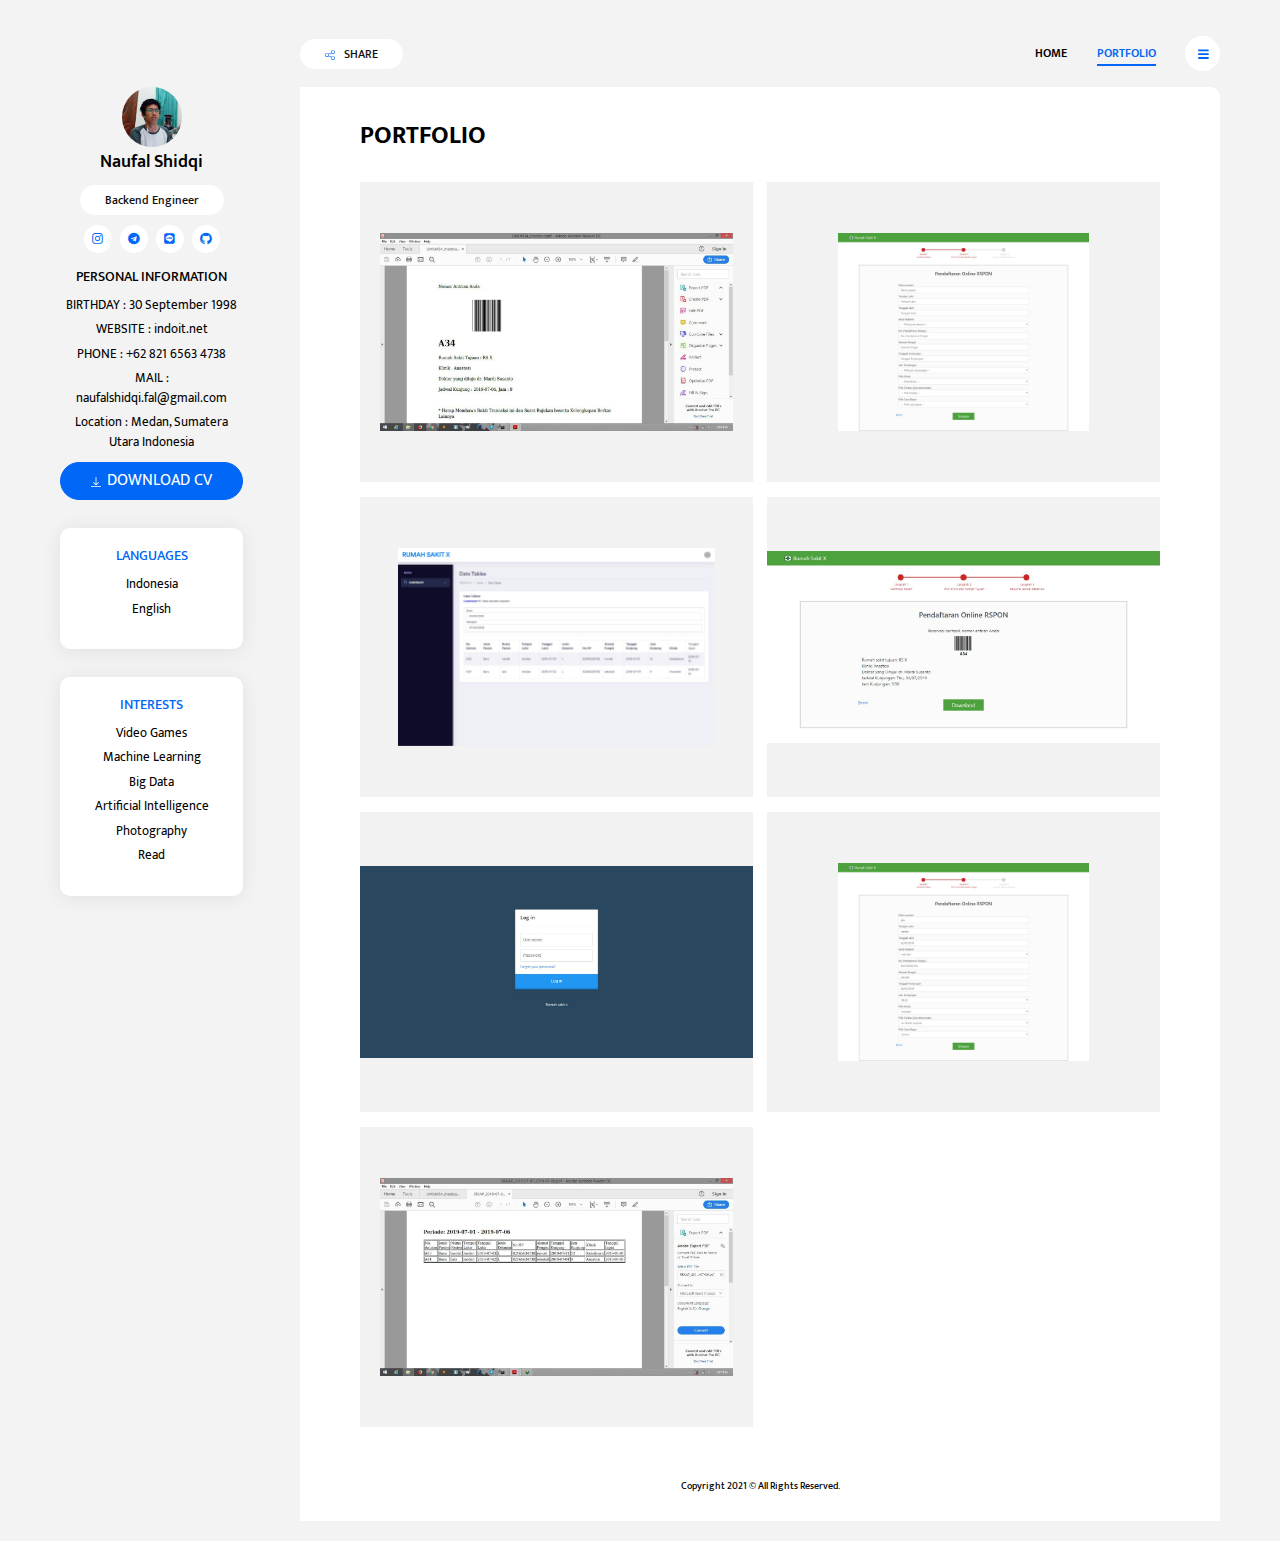
==== portfolio.html @ 2af05e0b "update" ====
<!DOCTYPE html>
<html lang="en">

<head>
    <meta charset="UTF-8">
    <meta name="viewport" content="width=device-width, initial-scale=1.0">
    <meta http-equiv="X-UA-Compatible" content="ie=edge">
    <title>Naufal Shidqi :: Portfolio</title>
    <link href="https://fonts.googleapis.com/css?family=Mukta:300,400,500,600,700&display=swap" rel="stylesheet">
    <link rel="stylesheet" href="assets/vendors/@fortawesome/fontawesome-free/css/all.min.css">
    <link rel="stylesheet" href="assets/css/live-resume.css">
</head>

<body>
    <header>
        <button class="btn btn-white btn-share ml-auto mr-3 ml-md-0 mr-md-auto"><img src="assets/images/share.svg" alt="share" class="btn-img">
            SHARE</button>
        <nav class="collapsible-nav" id="collapsible-nav">
            <a href="index.html" class="nav-link">HOME</a>
            <a href="portfolio.html" class="nav-link active">PORTFOLIO</a>
        </nav>
        <button class="btn btn-menu-toggle btn-white rounded-circle" data-toggle="collapsible-nav"
            data-target="collapsible-nav"><img src="assets/images/hamburger.svg" alt="hamburger"></button>
    </header>
    <div class="content-wrapper">
        <aside>
            <div class="profile-img-wrapper">
                <img src="assets/images/Profile.png" alt="profile">
            </div>
            <h1 class="profile-name">Naufal Shidqi</h1>
            <div class="text-center">
                <span class="badge badge-white badge-pill profile-designation">Backend Engineer</span>
            </div>
            <nav class="social-links">
                <a href="https://www.instagram.com/andbukanad/" class="social-link"><i class="fab fa-instagram"></i></a>
                <a href="https://t.me/andbukanad" class="social-link"><i class="fab fa-telegram"></i></a>
                <a href="https://line.me/ti/p/~.fal" class="social-link"><i class="fab fa-line"></i></a>
                <a href="https://github.com/echobots" class="social-link"><i class="fab fa-github"></i></a>
            </nav>
            <div class="widget">
                <h5 class="widget-title">personal information</h5>
                <div class="widget-content">
                    <p>BIRTHDAY : 30 September 1998</p>
                    <p>WEBSITE : indoit.net</p>
                    <p>PHONE : +62 821 6563 4738</p>
                    <p>MAIL : naufalshidqi.fal@gmail.com</p>
                    <p>Location : Medan, Sumatera Utara Indonesia</p>
                    <button class="btn btn-download-cv btn-primary rounded-pill"> <img src="assets/images/download.svg" alt="download"
                        class="btn-img">DOWNLOAD CV </button>
                </div>
            </div>
            <div class="widget card">
                <div class="card-body">
                    <div class="widget-content">
                        <h5 class="widget-title card-title">LANGUAGES</h5>
                        <p>Indonesia</p>
                        <p>English</p>
                    </div>
                </div>
            </div>
            <div class="widget card">
                <div class="card-body">
                    <div class="widget-content">
                        <h5 class="widget-title card-title">INTERESTS</h5>
                        <p>Video Games</p>
                        <p>Machine Learning</p>
                        <p>Big Data</p>
                        <p>Artificial Intelligence</p>
                        <p>Photography</p>
                        <p>Read</p>
                    </div>
                </div>
            </div>
        </aside>
        <main>
            <section class="portfolio-section">
                <h2 class="section-title">PORTFOLIO</h2>
                
                <div class="portfolio-wrapper">
                    <figure class="portfolio-item hover-box">
                        <img src="assets/images/portofolio rs (1).jpg" alt="project" class="portfolio-item-img">
                    </figure>
                    <figure class="portfolio-item hover-box">
                        <img src="assets/images/portofolio rs (2).jpg" alt="project" class="portfolio-item-img">
                    </figure>
                    <figure class="portfolio-item hover-box">
                        <img src="assets/images/portofolio rs (3).jpg" alt="project" class="portfolio-item-img">
                    </figure>
                    <figure class="portfolio-item hover-box">
                        <img src="assets/images/portofolio rs (4).jpg" alt="project" class="portfolio-item-img">
                    </figure>
                    <figure class="portfolio-item hover-box">
                        <img src="assets/images/portofolio rs (5).jpg" alt="project" class="portfolio-item-img">
                    </figure>
                    <figure class="portfolio-item hover-box">
                        <img src="assets/images/portofolio rs (6).jpg" alt="project" class="portfolio-item-img">
                    </figure>
                    <figure class="portfolio-item hover-box">
                        <img src="assets/images/portofolio rs (7).jpg" alt="project" class="portfolio-item-img">
                    </figure>
                </div>

            </section>
            <footer>Copyright 2021 © All Rights Reserved.</footer>
        </main>
    </div>
    <script src="assets/vendors/jquery/dist/jquery.min.js"></script>
    <script src="assets/vendors/@popperjs/core/dist/umd/popper-base.min.js"></script>
    <script src="assets/vendors/bootstrap/dist/js/bootstrap.min.js"></script>
    <script src="assets/vendors/entry/jq.entry.min.js"></script>
    <script src="assets/js/live-resume.js"></script>
</body>

</html>
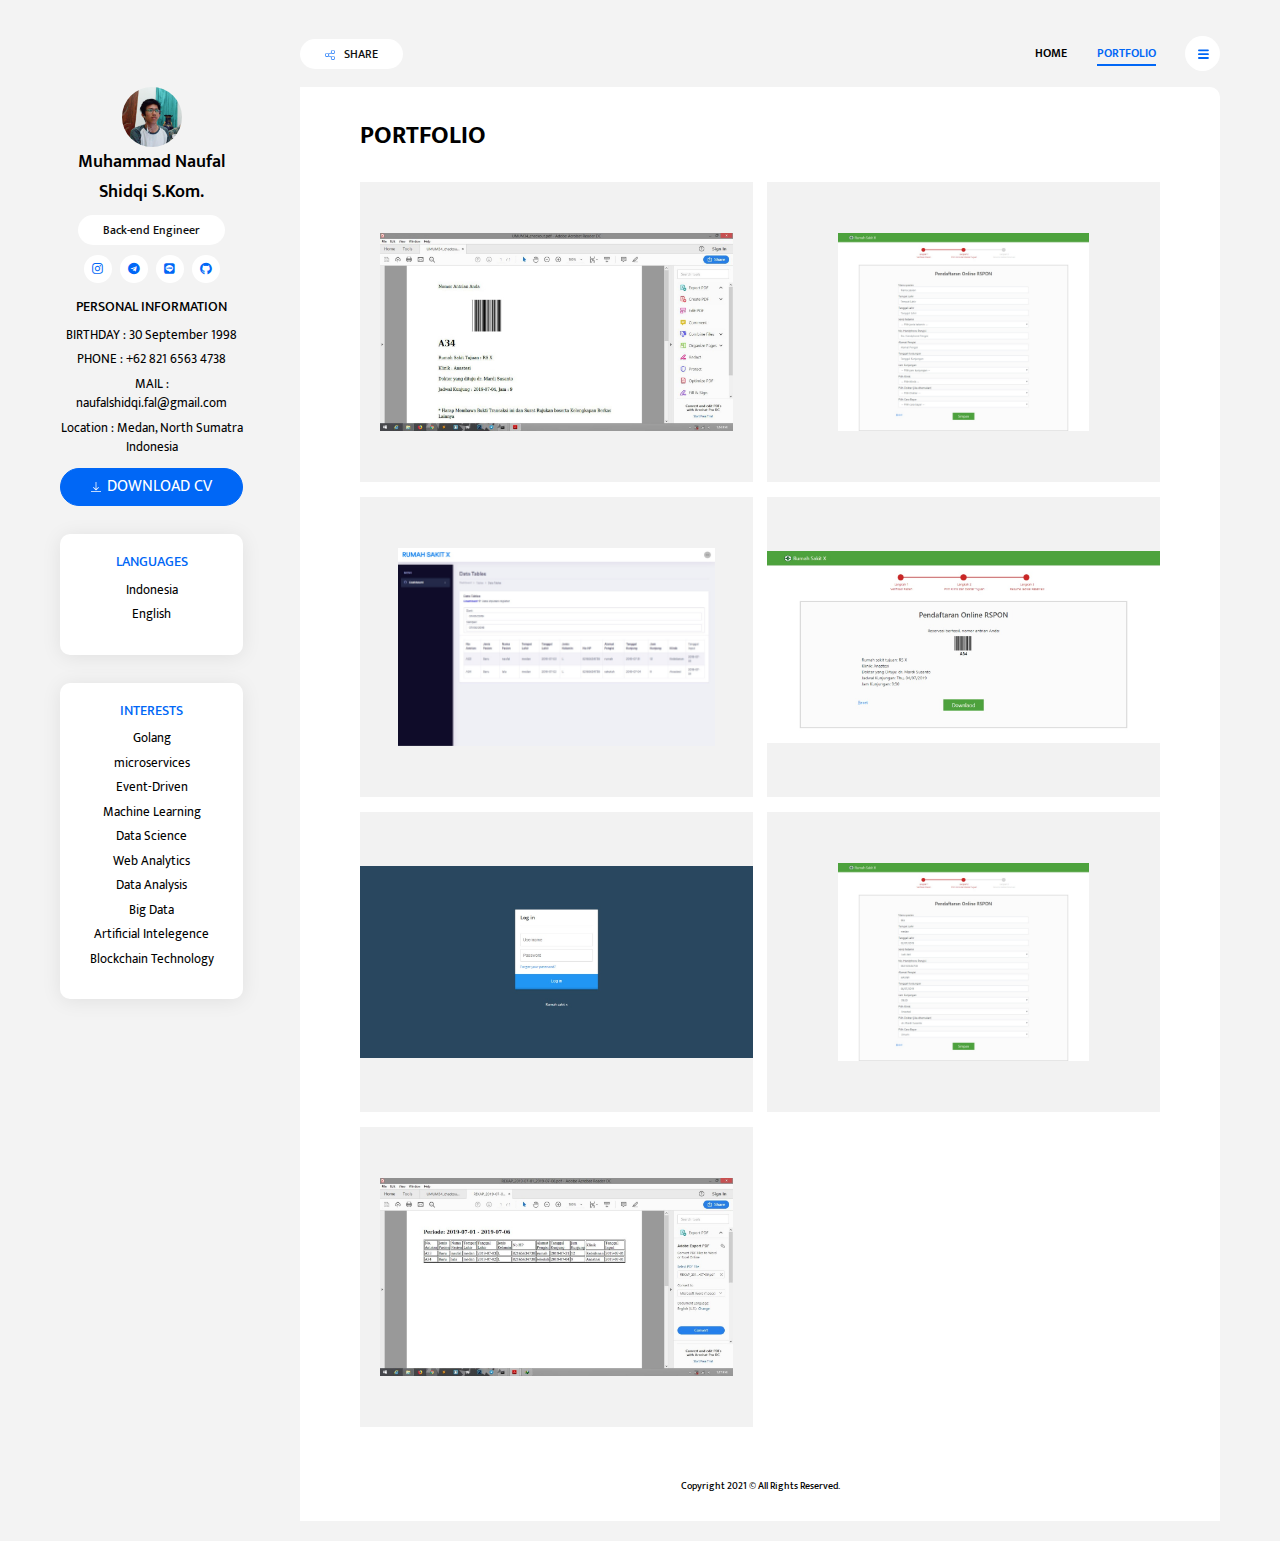
==== commit 64444512: "update" ====
--- a/portfolio.html
+++ b/portfolio.html
@@ -5,7 +5,7 @@
     <meta charset="UTF-8">
     <meta name="viewport" content="width=device-width, initial-scale=1.0">
     <meta http-equiv="X-UA-Compatible" content="ie=edge">
-    <title>Naufal Shidqi :: Portfolio</title>
+    <title>Muhamamd Naufal Shidqi S.Kom :: Portfolio</title>
     <link href="https://fonts.googleapis.com/css?family=Mukta:300,400,500,600,700&display=swap" rel="stylesheet">
     <link rel="stylesheet" href="assets/vendors/@fortawesome/fontawesome-free/css/all.min.css">
     <link rel="stylesheet" href="assets/css/live-resume.css">
@@ -27,9 +27,9 @@
             <div class="profile-img-wrapper">
                 <img src="assets/images/Profile.png" alt="profile">
             </div>
-            <h1 class="profile-name">Naufal Shidqi</h1>
+            <h1 class="profile-name">Muhammad Naufal Shidqi S.Kom.</h1>
             <div class="text-center">
-                <span class="badge badge-white badge-pill profile-designation">Backend Engineer</span>
+                <span class="badge badge-white badge-pill profile-designation">Back-end Engineer</span>
             </div>
             <nav class="social-links">
                 <a href="https://www.instagram.com/andbukanad/" class="social-link"><i class="fab fa-instagram"></i></a>
@@ -41,10 +41,9 @@
                 <h5 class="widget-title">personal information</h5>
                 <div class="widget-content">
                     <p>BIRTHDAY : 30 September 1998</p>
-                    <p>WEBSITE : indoit.net</p>
                     <p>PHONE : +62 821 6563 4738</p>
                     <p>MAIL : naufalshidqi.fal@gmail.com</p>
-                    <p>Location : Medan, Sumatera Utara Indonesia</p>
+                    <p>Location : Medan, North Sumatra Indonesia</p>
                     <button class="btn btn-download-cv btn-primary rounded-pill"> <img src="assets/images/download.svg" alt="download"
                         class="btn-img">DOWNLOAD CV </button>
                 </div>
@@ -62,12 +61,16 @@
                 <div class="card-body">
                     <div class="widget-content">
                         <h5 class="widget-title card-title">INTERESTS</h5>
-                        <p>Video Games</p>
+                        <p>Golang</p>
+                        <p>microservices</p>
+                        <p>Event-Driven</p>
                         <p>Machine Learning</p>
+                        <p>Data Science</p>
+                        <p>Web Analytics</p>
+                        <p>Data Analysis</p>
                         <p>Big Data</p>
-                        <p>Artificial Intelligence</p>
-                        <p>Photography</p>
-                        <p>Read</p>
+                        <p>Artificial Intelegence</p>
+                        <p>Blockchain Technology</p>
                     </div>
                 </div>
             </div>
